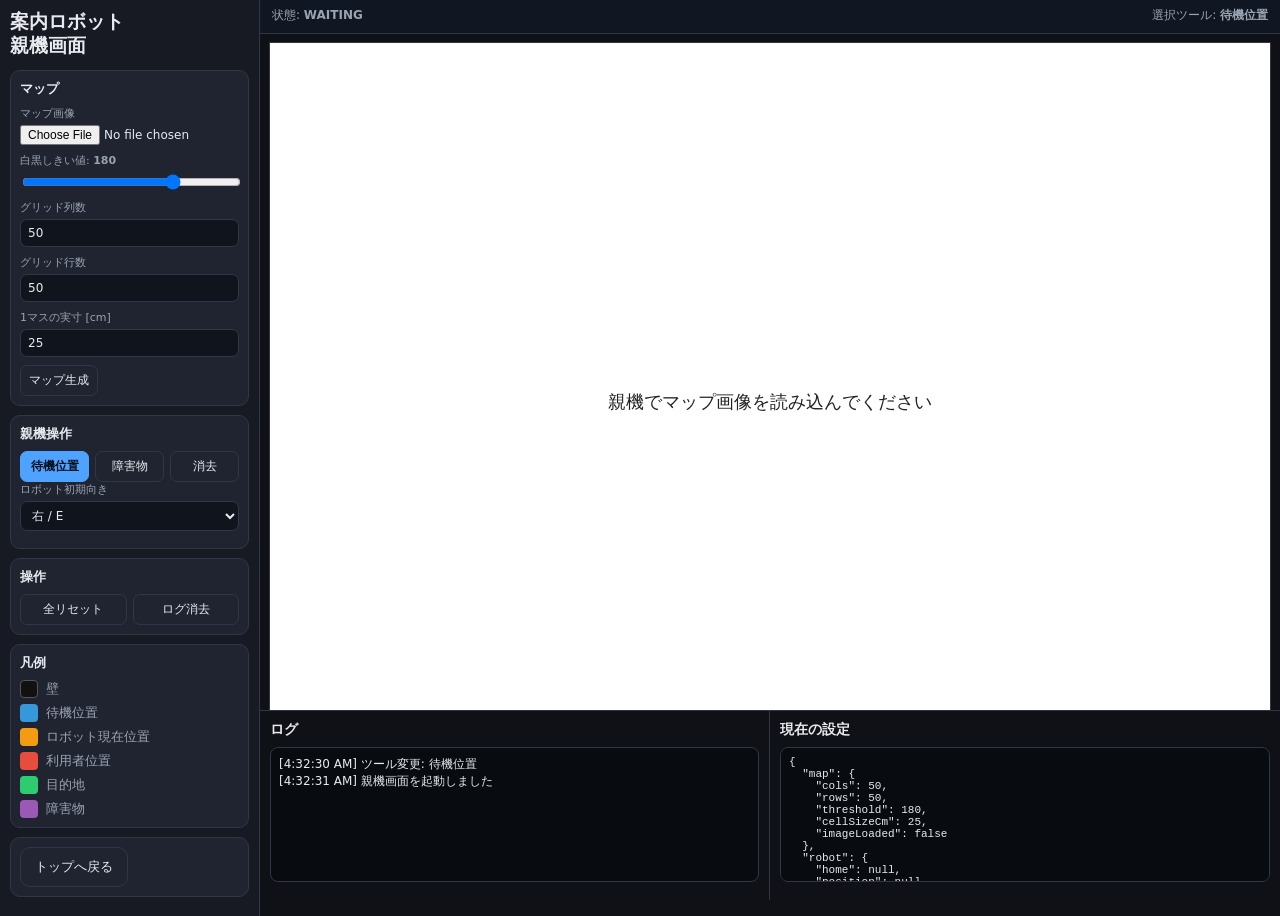
==== parent/index.html @ 90d34118 "Add obstacle stop and client robot-only view" ====
<!doctype html>
<html lang="ja">
<head>
  <meta charset="utf-8">
  <title>親機 - 案内ロボットシミュレーター</title>
  <meta name="viewport" content="width=device-width, initial-scale=1.0">
  <link rel="stylesheet" href="../css/main.css">
</head>
<body>
  <div class="app">
    <aside class="sidebar">
      <h1>案内ロボット<br>親機画面</h1>

      <section class="panel">
        <h2>マップ</h2>

        <label class="field">
          <span>マップ画像</span>
          <input type="file" id="mapFile" accept="image/*">
        </label>

        <label class="field">
          <span>白黒しきい値: <strong id="thresholdValue">180</strong></span>
          <input type="range" id="thresholdInput" min="0" max="255" value="180">
        </label>

        <label class="field">
          <span>グリッド列数</span>
          <input type="number" id="gridColsInput" min="5" max="200" value="50">
        </label>

        <label class="field">
          <span>グリッド行数</span>
          <input type="number" id="gridRowsInput" min="5" max="200" value="50" readonly>
        </label>

        <label class="field">
          <span>1マスの実寸 [cm]</span>
          <input type="number" id="cellSizeInput" min="5" max="100" value="25">
        </label>

        <button id="btnGenerateGrid">マップ生成</button>
      </section>

      <section class="panel">
        <h2>親機操作</h2>

        <div class="buttonGrid">
          <button id="toolHome" class="active">待機位置</button>
          <button id="toolObstacle">障害物</button>
          <button id="toolErase">消去</button>
        </div>

        <label class="field">
          <span>ロボット初期向き</span>
          <select id="directionSelect">
            <option value="N">上 / N</option>
            <option value="E" selected>右 / E</option>
            <option value="S">下 / S</option>
            <option value="W">左 / W</option>
          </select>
        </label>
      </section>

      <section class="panel">
        <h2>操作</h2>
        <div class="buttonGrid two">
          <button id="btnResetAll">全リセット</button>
          <button id="btnClearLog">ログ消去</button>
        </div>
      </section>

      <section class="panel">
        <h2>凡例</h2>
        <ul class="legend">
          <li><span class="chip wall"></span>壁</li>
          <li><span class="chip home"></span>待機位置</li>
          <li><span class="chip robot"></span>ロボット現在位置</li>
          <li><span class="chip user"></span>利用者位置</li>
          <li><span class="chip goal"></span>目的地</li>
          <li><span class="chip obstacle"></span>障害物</li>
        </ul>
      </section>

      <section class="panel">
        <a class="backLink" href="../">トップへ戻る</a>
      </section>
    </aside>

    <main class="main">
      <div class="topBar">
        <div>
          状態: <strong id="statusLabel">WAITING</strong>
        </div>
        <div>
          選択ツール: <strong id="toolLabel">待機位置</strong>
        </div>
      </div>

      <div class="canvasWrap">
        <canvas id="mapCanvas"></canvas>
      </div>

      <div class="bottomArea">
        <section class="logPanel">
          <h2>ログ</h2>
          <textarea id="logOutput" readonly></textarea>
        </section>

        <section class="infoPanel">
          <h2>現在の設定</h2>
          <pre id="stateOutput"></pre>
        </section>
      </div>
    </main>
  </div>

  <script type="module" src="../js/parent.js"></script>
</body>
</html>
---- css/main.css ----
:root {
  --bg: #0f1117;
  --panel: #171a22;
  --panel2: #1f2430;
  --text: #e8eaf0;
  --muted: #9aa3b2;
  --line: #303747;
  --accent: #4da3ff;
  --danger: #ff5c7a;
  --good: #54d17a;
  --warn: #ffd166;

  --wall: #111111;
  --home: #3498db;
  --robot: #f39c12;
  --user: #e74c3c;
  --goal: #2ecc71;
  --obstacle: #9b59b6;
}

* {
  box-sizing: border-box;
}

html,
body {
  min-height: 100%;
}

body {
  margin: 0;
  background: var(--bg);
  color: var(--text);
  font-family:
    system-ui,
    -apple-system,
    BlinkMacSystemFont,
    "Segoe UI",
    sans-serif;
}

button,
input,
select,
textarea {
  font: inherit;
}

button {
  border: 1px solid var(--line);
  background: var(--panel2);
  color: var(--text);
  border-radius: 7px;
  padding: 6px 8px;
  cursor: pointer;
  font-size: 12px;
}

button:hover {
  border-color: var(--accent);
}

button.active {
  background: var(--accent);
  border-color: var(--accent);
  color: #05111f;
  font-weight: 700;
}

a {
  color: inherit;
}

.entryPage {
  min-height: 100vh;
  display: grid;
  place-items: center;
  background: var(--bg);
  color: var(--text);
  padding: 24px;
}

.entryCard {
  width: min(560px, 100%);
  background: var(--panel);
  border: 1px solid var(--line);
  border-radius: 18px;
  padding: 28px;
  text-align: center;
}

.entryBadge {
  margin: 0 0 8px;
  color: var(--accent);
  font-size: 13px;
  letter-spacing: 0.08em;
  text-transform: uppercase;
}

.entryCard h1 {
  margin: 0 0 12px;
  font-size: 30px;
}

.entryText {
  margin: 0 0 22px;
  color: var(--muted);
}

.entryButtons {
  display: flex;
  justify-content: center;
  gap: 14px;
  flex-wrap: wrap;
}

.entryButtons a,
.backLink {
  display: inline-block;
  border: 1px solid var(--line);
  background: var(--panel2);
  color: var(--text);
  text-decoration: none;
  border-radius: 10px;
  padding: 10px 14px;
  font-size: 13px;
}

.entryButtons a:hover,
.backLink:hover {
  border-color: var(--accent);
}

.app {
  display: grid;
  grid-template-columns: 260px 1fr;
  min-height: 100vh;
}

.sidebar {
  border-right: 1px solid var(--line);
  background: var(--panel);
  padding: 10px;
  overflow-y: auto;
}

.sidebar h1 {
  margin: 0 0 12px;
  font-size: 19px;
  line-height: 1.25;
}

.panel {
  background: var(--panel2);
  border: 1px solid var(--line);
  border-radius: 10px;
  padding: 9px;
  margin-bottom: 9px;
}

.panel h2 {
  margin: 0 0 8px;
  font-size: 13px;
}

.field {
  display: grid;
  gap: 4px;
  margin-bottom: 8px;
}

.field span {
  color: var(--muted);
  font-size: 11px;
}

input[type="number"],
select {
  width: 100%;
  border: 1px solid var(--line);
  border-radius: 7px;
  background: #10141d;
  color: var(--text);
  padding: 6px 7px;
  font-size: 12px;
}

input[type="range"] {
  width: 100%;
}

input[type="file"] {
  font-size: 12px;
}

.buttonGrid {
  display: grid;
  grid-template-columns: repeat(3, 1fr);
  gap: 6px;
}

.buttonGrid.two {
  grid-template-columns: repeat(2, 1fr);
}

.hidden {
  display: none;
}

.legend {
  list-style: none;
  padding: 0;
  margin: 0;
  display: grid;
  gap: 6px;
  color: var(--muted);
  font-size: 13px;
}

.legend li {
  display: flex;
  align-items: center;
  gap: 8px;
}

.chip {
  display: inline-block;
  width: 18px;
  height: 18px;
  border-radius: 4px;
}

.chip.wall {
  background: var(--wall);
  border: 1px solid #555;
}

.chip.home {
  background: var(--home);
}

.chip.robot {
  background: var(--robot);
}

.chip.user {
  background: var(--user);
}

.chip.goal {
  background: var(--goal);
}

.chip.obstacle {
  background: var(--obstacle);
}

.main {
  min-width: 0;
  display: grid;
  grid-template-rows: 34px 1fr 190px;
  height: 100vh;
}

.topBar {
  display: flex;
  justify-content: space-between;
  gap: 12px;
  padding: 7px 12px;
  border-bottom: 1px solid var(--line);
  background: #111722;
  color: var(--muted);
  font-size: 12px;
}

.canvasWrap {
  display: grid;
  place-items: center;
  min-height: 0;
  padding: 8px;
  overflow: hidden;
}

#mapCanvas,
#clientMapCanvas {
  background: #ffffff;
  border: 1px solid var(--line);
  max-width: 100%;
  max-height: 100%;
  image-rendering: pixelated;
}

.bottomArea {
  display: grid;
  grid-template-columns: 1fr 1fr;
  border-top: 1px solid var(--line);
  min-height: 0;
  height: 190px;
}

.logPanel,
.infoPanel {
  padding: 10px;
  min-width: 0;
  min-height: 0;
}

.logPanel {
  border-right: 1px solid var(--line);
}

.logPanel h2,
.infoPanel h2 {
  margin: 0 0 8px;
  font-size: 14px;
}

#logOutput,
#clientLogOutput {
  width: 100%;
  resize: none;
  border: 1px solid var(--line);
  background: #080b10;
  color: var(--text);
  border-radius: 8px;
  padding: 8px;
  font-size: 12px;
}

#logOutput {
  height: 135px;
}

#clientLogOutput {
  height: 220px;
}

#stateOutput {
  height: 135px;
  overflow: auto;
  border: 1px solid var(--line);
  background: #080b10;
  color: var(--text);
  border-radius: 8px;
  padding: 8px;
  margin: 0;
  font-size: 11px;
}

.clientApp {
  min-height: 100vh;
  display: grid;
  grid-template-rows: auto 1fr;
  background: var(--bg);
  color: var(--text);
}

.clientHeader {
  display: flex;
  align-items: center;
  justify-content: space-between;
  gap: 16px;
  padding: 14px 18px;
  border-bottom: 1px solid var(--line);
  background: var(--panel);
}

.clientHeader h1 {
  margin: 0;
  font-size: 22px;
}

.clientHeader p {
  margin: 4px 0 0;
  color: var(--muted);
  font-size: 13px;
}

.clientMain {
  min-height: 0;
  display: grid;
  grid-template-columns: 1fr 300px;
}

.clientMapPanel {
  min-width: 0;
  display: grid;
  grid-template-rows: auto 1fr;
}

.clientStatusBar {
  display: flex;
  justify-content: space-between;
  gap: 12px;
  padding: 8px 12px;
  border-bottom: 1px solid var(--line);
  background: #111722;
  color: var(--muted);
  font-size: 12px;
}

.clientCanvasWrap {
  min-height: 0;
}

.clientSidePanel {
  border-left: 1px solid var(--line);
  background: var(--panel);
  padding: 12px;
  overflow-y: auto;
}

.wideButton {
  width: 100%;
  margin-top: 10px;
}

.clientInfoList {
  display: grid;
  gap: 8px;
}

.clientInfoList div {
  display: flex;
  justify-content: space-between;
  gap: 12px;
  border-bottom: 1px solid var(--line);
  padding-bottom: 6px;
}

.clientInfoList span {
  color: var(--muted);
  font-size: 12px;
}

@media (max-width: 900px) {
  .app {
    grid-template-columns: 1fr;
  }

  .sidebar {
    border-right: none;
    border-bottom: 1px solid var(--line);
  }

  .main {
    height: auto;
    min-height: 100vh;
    grid-template-rows: auto 70vh 260px;
  }

  .bottomArea {
    grid-template-columns: 1fr;
    height: auto;
  }

  .logPanel {
    border-right: none;
    border-bottom: 1px solid var(--line);
  }

  .clientHeader {
    align-items: flex-start;
    flex-direction: column;
  }

  .clientMain {
    grid-template-columns: 1fr;
  }

  .clientSidePanel {
    border-left: none;
    border-top: 1px solid var(--line);
  }

  .entryCard h1 {
    font-size: 24px;
  }
}
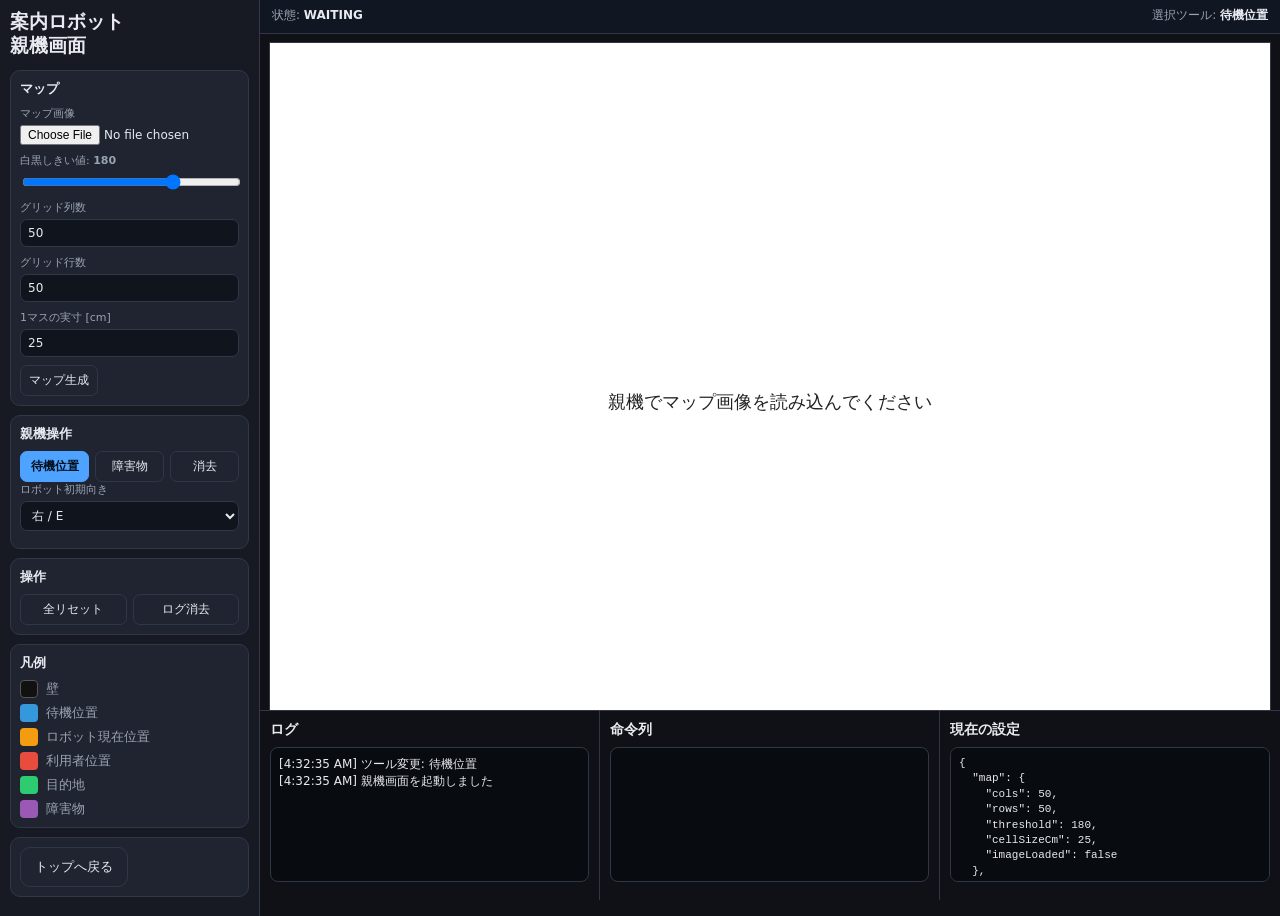
==== commit 34c86e1b: "Set map scale and command output layout" ====
--- a/parent/index.html
+++ b/parent/index.html
@@ -101,10 +101,15 @@
         <canvas id="mapCanvas"></canvas>
       </div>
 
-      <div class="bottomArea">
+      <div class="bottomArea three">
         <section class="logPanel">
           <h2>ログ</h2>
           <textarea id="logOutput" readonly></textarea>
+        </section>
+
+        <section class="infoPanel">
+          <h2>命令列</h2>
+          <textarea id="commandOutput" readonly></textarea>
         </section>
 
         <section class="infoPanel">
--- a/css/main.css
+++ b/css/main.css
@@ -67,9 +67,18 @@
   font-weight: 700;
 }
 
+button:disabled {
+  cursor: not-allowed;
+  opacity: 0.55;
+}
+
 a {
   color: inherit;
 }
+
+/* =========================
+   Entry page
+========================= */
 
 .entryPage {
   min-height: 100vh;
@@ -131,6 +140,10 @@
   border-color: var(--accent);
 }
 
+/* =========================
+   Parent app layout
+========================= */
+
 .app {
   display: grid;
   grid-template-columns: 260px 1fr;
@@ -205,6 +218,13 @@
 
 .hidden {
   display: none;
+}
+
+.hintText {
+  margin: 8px 0 0;
+  color: var(--muted);
+  font-size: 11px;
+  line-height: 1.5;
 }
 
 .legend {
@@ -273,6 +293,10 @@
   font-size: 12px;
 }
 
+.topBar strong {
+  color: var(--text);
+}
+
 .canvasWrap {
   display: grid;
   place-items: center;
@@ -296,6 +320,10 @@
   border-top: 1px solid var(--line);
   min-height: 0;
   height: 190px;
+}
+
+.bottomArea.three {
+  grid-template-columns: 1fr 1fr 1fr;
 }
 
 .logPanel,
@@ -303,10 +331,11 @@
   padding: 10px;
   min-width: 0;
   min-height: 0;
-}
-
-.logPanel {
   border-right: 1px solid var(--line);
+}
+
+.bottomArea > section:last-child {
+  border-right: none;
 }
 
 .logPanel h2,
@@ -316,6 +345,7 @@
 }
 
 #logOutput,
+#commandOutput,
 #clientLogOutput {
   width: 100%;
   resize: none;
@@ -325,9 +355,20 @@
   border-radius: 8px;
   padding: 8px;
   font-size: 12px;
-}
-
-#logOutput {
+  line-height: 1.45;
+}
+
+#commandOutput {
+  font-family:
+    "Cascadia Mono",
+    "Consolas",
+    "Menlo",
+    monospace;
+  white-space: pre;
+}
+
+#logOutput,
+#commandOutput {
   height: 135px;
 }
 
@@ -345,7 +386,12 @@
   padding: 8px;
   margin: 0;
   font-size: 11px;
-}
+  line-height: 1.4;
+}
+
+/* =========================
+   Client app layout
+========================= */
 
 .clientApp {
   min-height: 100vh;
@@ -399,6 +445,10 @@
   font-size: 12px;
 }
 
+.clientStatusBar strong {
+  color: var(--text);
+}
+
 .clientCanvasWrap {
   min-height: 0;
 }
@@ -433,6 +483,16 @@
   font-size: 12px;
 }
 
+.clientInfoList strong {
+  font-size: 12px;
+  color: var(--text);
+  text-align: right;
+}
+
+/* =========================
+   Responsive
+========================= */
+
 @media (max-width: 900px) {
   .app {
     grid-template-columns: 1fr;
@@ -446,17 +506,29 @@
   .main {
     height: auto;
     min-height: 100vh;
-    grid-template-rows: auto 70vh 260px;
-  }
-
-  .bottomArea {
+    grid-template-rows: auto 70vh auto;
+  }
+
+  .bottomArea,
+  .bottomArea.three {
     grid-template-columns: 1fr;
     height: auto;
   }
 
-  .logPanel {
+  .logPanel,
+  .infoPanel {
     border-right: none;
     border-bottom: 1px solid var(--line);
+  }
+
+  .bottomArea > section:last-child {
+    border-bottom: none;
+  }
+
+  #logOutput,
+  #commandOutput,
+  #stateOutput {
+    height: 150px;
   }
 
   .clientHeader {
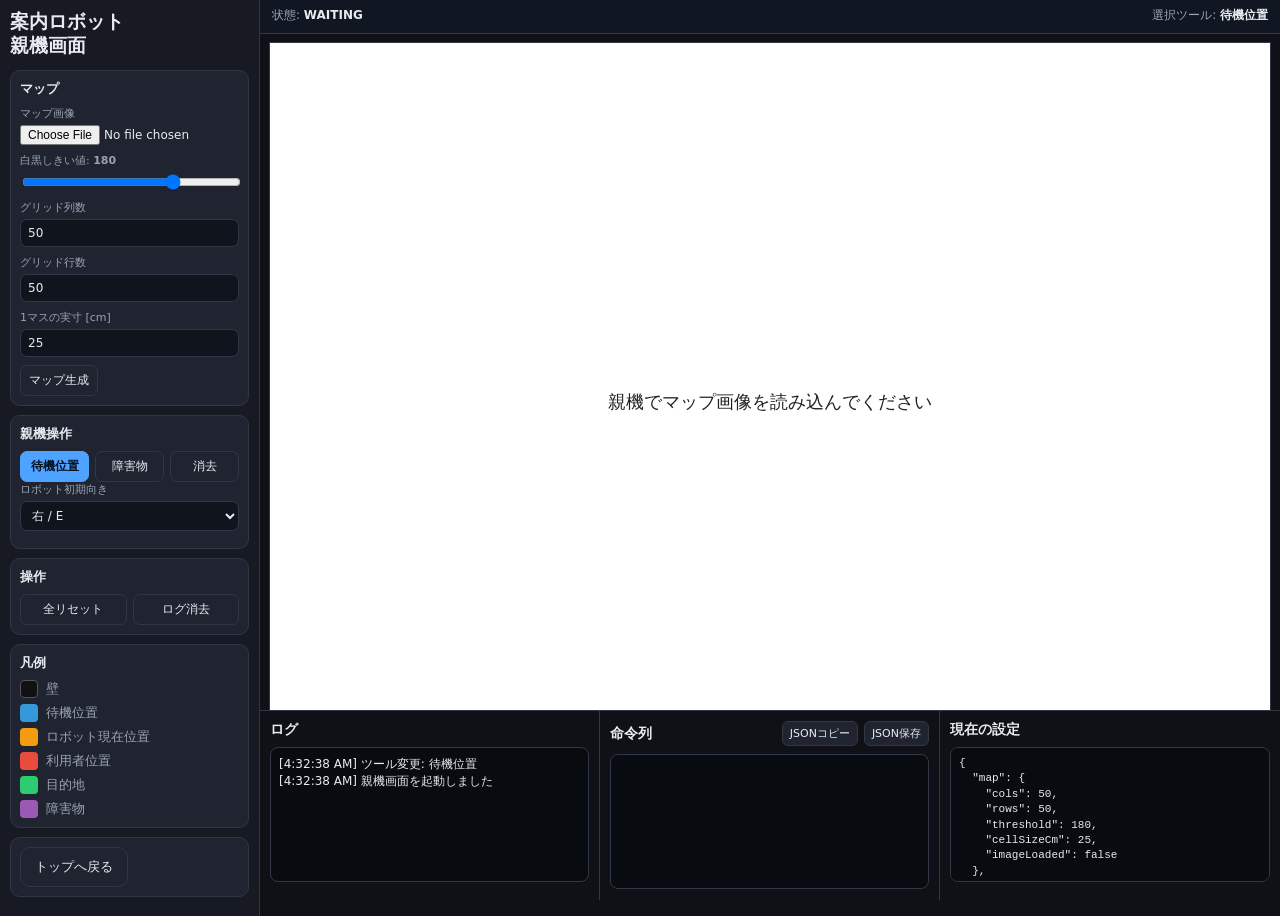
==== commit 55be1115: "Add command JSON export" ====
--- a/parent/index.html
+++ b/parent/index.html
@@ -26,17 +26,17 @@
 
         <label class="field">
           <span>グリッド列数</span>
-          <input type="number" id="gridColsInput" min="5" max="200" value="50">
+          <input type="number" id="gridColsInput" min="5" max="500" value="141">
         </label>
 
         <label class="field">
           <span>グリッド行数</span>
-          <input type="number" id="gridRowsInput" min="5" max="200" value="50" readonly>
+          <input type="number" id="gridRowsInput" min="5" max="500" value="50" readonly>
         </label>
 
         <label class="field">
           <span>1マスの実寸 [cm]</span>
-          <input type="number" id="cellSizeInput" min="5" max="100" value="25">
+          <input type="number" id="cellSizeInput" min="5" max="200" value="50">
         </label>
 
         <button id="btnGenerateGrid">マップ生成</button>
@@ -108,7 +108,15 @@
         </section>
 
         <section class="infoPanel">
-          <h2>命令列</h2>
+          <div class="panelHeaderRow">
+            <h2>命令列</h2>
+
+            <div class="smallButtonGroup">
+              <button id="btnCopyCommandJson" type="button">JSONコピー</button>
+              <button id="btnDownloadCommandJson" type="button">JSON保存</button>
+            </div>
+          </div>
+
           <textarea id="commandOutput" readonly></textarea>
         </section>
 
--- a/css/main.css
+++ b/css/main.css
@@ -344,6 +344,30 @@
   font-size: 14px;
 }
 
+.panelHeaderRow {
+  display: flex;
+  align-items: center;
+  justify-content: space-between;
+  gap: 8px;
+  margin-bottom: 8px;
+}
+
+.panelHeaderRow h2 {
+  margin: 0;
+}
+
+.smallButtonGroup {
+  display: flex;
+  gap: 6px;
+  flex-wrap: wrap;
+}
+
+.smallButtonGroup button {
+  padding: 4px 7px;
+  font-size: 11px;
+  border-radius: 6px;
+}
+
 #logOutput,
 #commandOutput,
 #clientLogOutput {
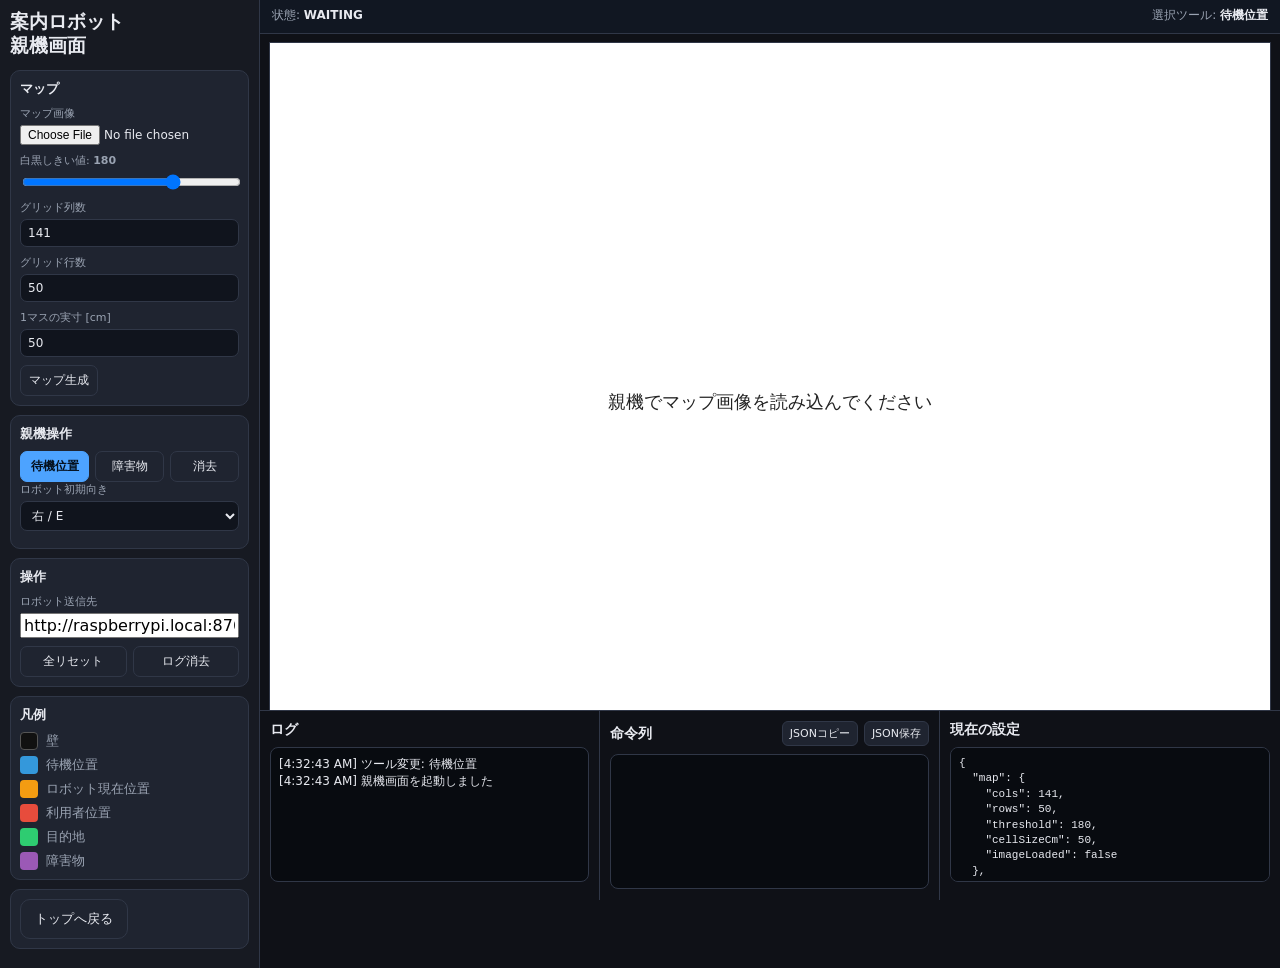
==== commit 28af9d2d: "jidousousin" ====
--- a/parent/index.html
+++ b/parent/index.html
@@ -64,6 +64,10 @@
 
       <section class="panel">
         <h2>操作</h2>
+        <label class="field">
+          <span>ロボット送信先</span>
+          <input id="robotEndpointInput" type="url" value="http://raspberrypi.local:8765/commands" spellcheck="false">
+        </label>
         <div class="buttonGrid two">
           <button id="btnResetAll">全リセット</button>
           <button id="btnClearLog">ログ消去</button>
@@ -130,4 +134,4 @@
 
   <script type="module" src="../js/parent.js"></script>
 </body>
-</html>+</html>
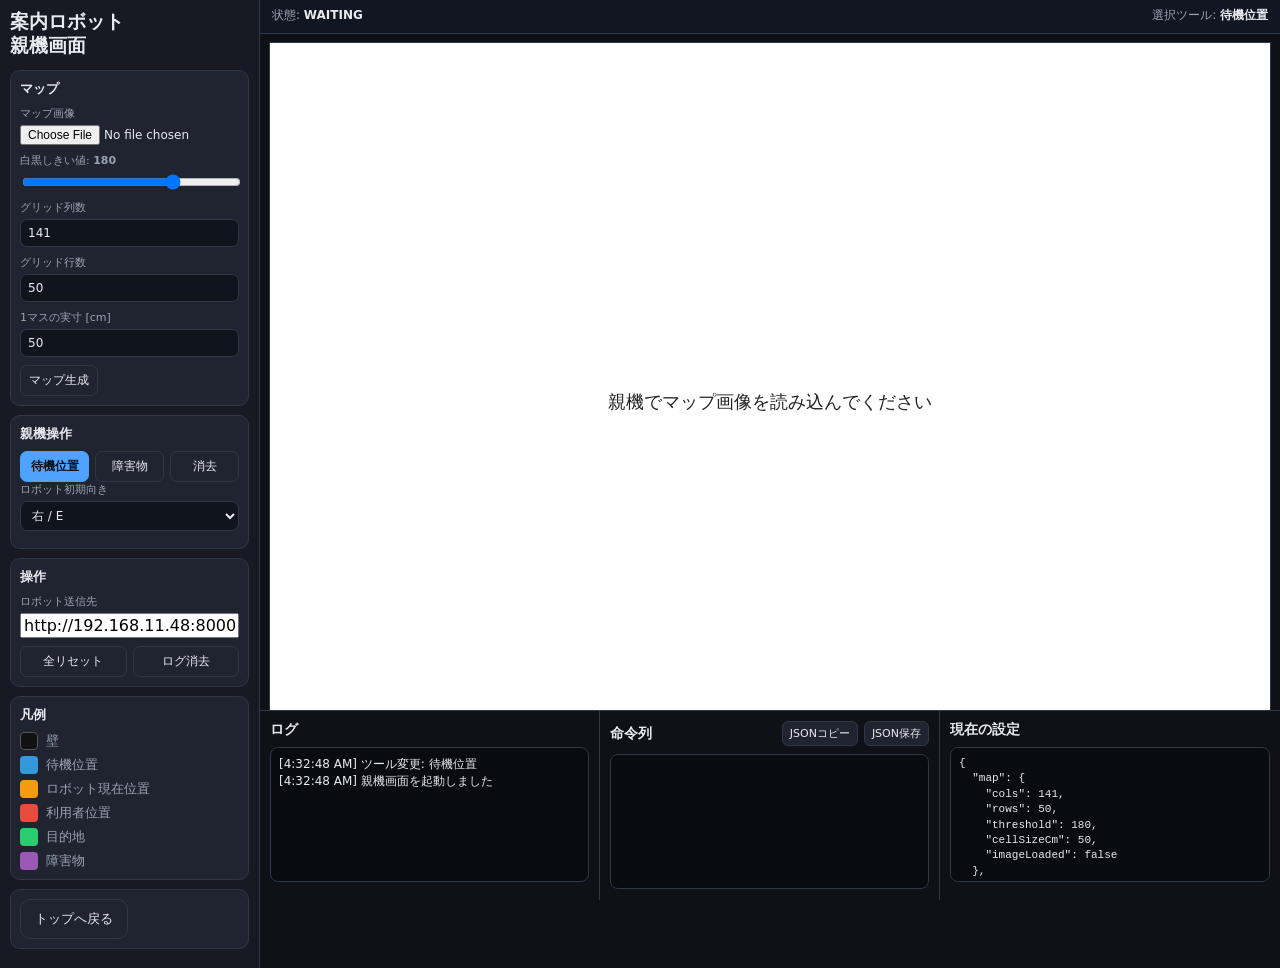
==== commit c465a1e7: "jyusinnaosi" ====
--- a/parent/index.html
+++ b/parent/index.html
@@ -66,7 +66,7 @@
         <h2>操作</h2>
         <label class="field">
           <span>ロボット送信先</span>
-          <input id="robotEndpointInput" type="url" value="http://raspberrypi.local:8765/commands" spellcheck="false">
+          <input id="robotEndpointInput" type="url" value="http://192.168.11.48:8000" spellcheck="false">
         </label>
         <div class="buttonGrid two">
           <button id="btnResetAll">全リセット</button>
